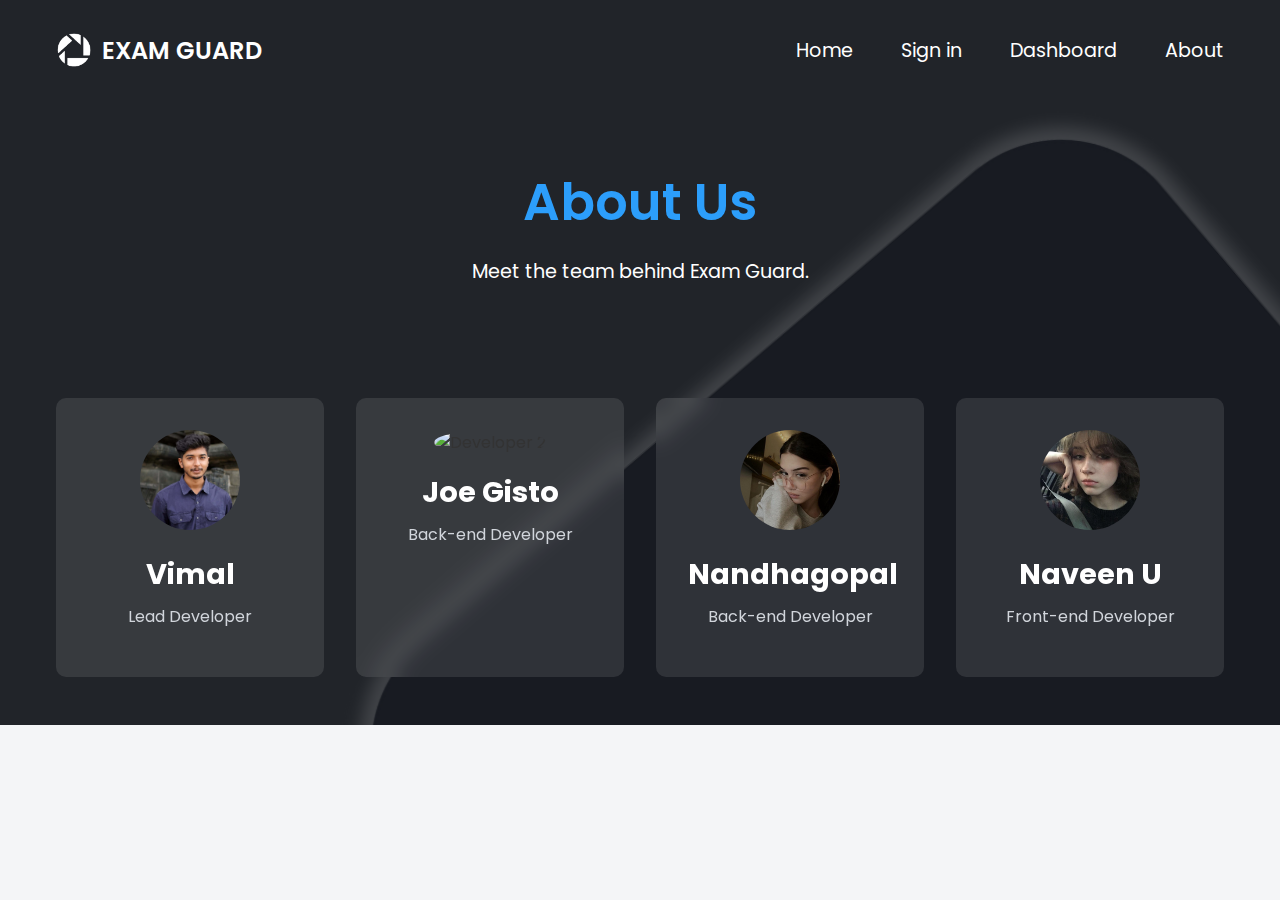
==== about.html @ d541d968 "first commit" ====
<!DOCTYPE html>
<html lang="en">
  <head>
    <meta charset="UTF-8" />
    <meta name="viewport" content="width=device-width, initial-scale=1.0" />
    <link
      href="https://cdn.jsdelivr.net/npm/remixicon@4.2.0/fonts/remixicon.css"
      rel="stylesheet"
    />
    <link rel="stylesheet" href="styles.css" />
    <link rel="stylesheet" href="about.css" />
    <title>EXAM GUARD - About</title>
  </head>
  <body>
    <nav>
      <div class="nav__header">
        <div class="nav__logo">
          <a href="index.html">
            <img src="assets/logo.png" alt="logo" />
            <span>EXAM GUARD</span>
          </a>
        </div>
        <div class="nav__menu__btn" id="menu-btn">
          <i class="ri-menu-line"></i>
        </div>
      </div>
      <ul class="nav__links" id="nav-links">
        <li><a href="index.html">Home</a></li>
        <li><a href="login.html">Sign in</a></li>
        <li><a href="dashboard.html">Dashboard</a></li>
        <li><a href="#">About</a></li>
      </ul>
    </nav>

    <div class="about-header">
      <h1>About Us</h1>
      <p>Meet the team behind Exam Guard.</p>
    </div>

    <div class="developers">
      <div class="developer-card">
        <img src="assets/developer1.jpg" alt="Developer 1" class="developer-image" />
        <h3>Vimal</h3>
        <p>Lead Developer</p>
        <div class="developer-socials">
          <a href="#" class="social-icon"><i class="ri-linkedin-fill"></i></a>
          <a href="#" class="social-icon"><i class="ri-github-fill"></i></a>
        </div>
      </div>

      <div class="developer-card">
        <img src="assets/developer2.jpg" alt="Developer 2" class="developer-image" />
        <h3>Joe Gisto</h3>
        <p>Back-end Developer</p>
        <div class="developer-socials">
          <a href="#" class="social-icon"><i class="ri-linkedin-fill"></i></a>
          <a href="#" class="social-icon"><i class="ri-github-fill"></i></a>
        </div>
      </div>

      <div class="developer-card">
        <img src="assets/developer3.jpg" alt="Developer 3" class="developer-image" />
        <h3>Nandhagopal</h3>
        <p>Back-end Developer</p>
        <div class="developer-socials">
          <a href="#" class="social-icon"><i class="ri-linkedin-fill"></i></a>
          <a href="#" class="social-icon"><i class="ri-github-fill"></i></a>
        </div>
      </div>

      <div class="developer-card">
        <img src="assets/developer4.jpg" alt="Developer 4" class="developer-image" />
        <h3>Naveen U</h3>
        <p>Front-end Developer</p>
        <div class="developer-socials">
          <a href="#" class="social-icon"><i class="ri-linkedin-fill"></i></a>
          <a href="#" class="social-icon"><i class="ri-github-fill"></i></a>
        </div>
      </div>
    </div>
    
    <script src="main.js"></script>
  </body>
</html>
---- styles.css ----
@import url("https://fonts.googleapis.com/css2?family=Poppins:ital,wght@0,100;0,200;0,300;0,400;0,500;0,600;0,700;0,800;0,900;1,100;1,200;1,300;1,400;1,500;1,600;1,700;1,800;1,900&display=swap");

:root {
  --primary-color: #2c9efb;
  --secondary-color: #212429;
  --text-light: #d1d5db;
  --white: #ffffff;
  --max-width: 1200px;
}

* {
  padding: 0;
  margin: 0;
  box-sizing: border-box;
}

a {
  text-decoration: none;
  transition: 0.3s;
}

ul {
  list-style: none;
}

body {
  font-family: "Poppins", sans-serif;
  background-image: url("assets/bg.png");
  background-position: center center;
  background-size: cover;
  background-repeat: no-repeat;
}

nav {
  position: fixed;
  isolation: isolate;
  width: 100%;
  max-width: var(--max-width);
  margin-inline: auto;
  z-index: 9;
}

.nav__header {
  padding: 1rem;
  width: 100%;
  display: flex;
  align-items: center;
  justify-content: space-between;
  background-color: var(--primary-color);
}

.nav__logo a {
  display: flex;
  align-items: center;
  gap: 10px;
  font-size: 1.5rem;
  font-weight: 600;
  color: var(--white);
}

.nav__logo img {
  display: flex;
  max-width: 36px;
}

.nav__logo span {
  display: none;
}

.nav__menu__btn {
  font-size: 1.5rem;
  color: var(--white);
  cursor: pointer;
}

.nav__links {
  position: absolute;
  top: 65px;
  left: 0;
  width: 100%;
  display: flex;
  align-items: center;
  justify-content: center;
  flex-direction: column;
  gap: 2rem;
  padding: 2rem;
  background-color: var(--primary-color);
  transition: 0.5s;
  z-index: -1;
  transform: translateY(-100%);
}

.nav__links.open {
  transform: translateY(0);
}

.nav__links a {
  font-size: 1.2rem;
  color: var(--white);
}

.nav__links a:hover {
  color: var(--secondary-color);
}

.header__container {
  max-width: var(--max-width);
  margin-inline: auto;
  padding-block: 5rem 2rem;
  padding-inline: 1rem;
  display: grid;
  gap: 2rem;
}

.header__image img {
  width: 100%;
  max-width: 500px;
  margin-inline: auto;
  display: flex;
}

.header__content {
  overflow: hidden;
  text-align: center;
}

.header__content h2 {
  position: relative;
  isolation: isolate;
  max-width: fit-content;
  margin-left: auto;
  margin-bottom: 1rem;
  font-size: 1.5rem;
  font-weight: 500;
  color: var(--primary-color);
  text-align: right;
}

.header__content h2::before {
  position: absolute;
  content: "";
  top: 50%;
  left: 0;
  transform: translate(calc(-100% - 1rem), -50%);
  height: 2px;
  width: 150%;
  background-color: var(--white);
}

.header__content h1 {
  font-size: 3.2rem; /* Adjusted size */
  font-weight: 600;
  color: var(--white);
  line-height: 3.5rem;
  margin-bottom: 0.5rem; /* Added spacing between h1 and h2 */
}
.subtitle {
  font-size: 0.5rem; /* Smaller subtitle size */
  color: var(--primary-color);
  margin-bottom: 1rem; /* Space below the subtitle */
}


.h1__span-1 {
  margin-top: -1rem;
  font-size: 0.3rem;
  color: var(--primary-color);
}

.h1__span-2 {
  font-size: 2rem;
  font-weight: 400;
}

.header__content p {
  margin-bottom: 2rem;
  color: var(--text-light);
}

.header__content .btn {
  padding: 0.75rem 1.5rem;
  outline: none;
  border: none;
  font-size: 1rem;
  color: var(--white);
  background-color: var(--primary-color);
  border-radius: 5rem;
  transition: 0.3s;
  cursor: pointer;
}

.header__content .btn:hover {
  color: var(--primary-color);
  background-color: var(--white);
}

.socials {
  padding-block: 2rem 4rem;
  display: flex;
  align-items: center;
  justify-content: center;
  gap: 1rem;
}

.socials a {
  font-size: 1.5rem;
  color: var(--text-light);
}

.socials a:hover {
  color: var(--primary-color);
}

.header__bar {
  font-size: 0.9rem;
  color: var(--text-light);
}

@media (width > 768px) {
  nav {
    position: static;
    padding: 2rem 1rem;
    display: flex;
    align-items: center;
    justify-content: space-between;
    gap: 2rem;
  }

  .nav__header {
    padding: 0;
    background-color: transparent;
  }

  .nav__logo span {
    display: flex;
  }

  .nav__menu__btn {
    display: none;
  }

  .nav__links {
    position: static;
    padding: 0;
    flex-direction: row;
    justify-content: flex-end;
    gap: 3rem;
    background-color: transparent;
    transform: none;
  }

  .nav__links a:hover {
    color: var(--primary-color);
  }

  .header__container {
    grid-template-columns: repeat(2, 1fr);
    align-items: center;
    padding-block: 2rem;
  }

  .header__image {
    grid-area: 1/2/2/3;
  }

  .header__content {
    text-align: left;
  }

  .socials {
    justify-content: flex-start;
  }
}

/* Login specific styles */
.login {
  position: relative;
  height: 100vh;
  align-items: center;
  padding-top: 5rem;
}

.login__title {
  font-size: 2.5rem;
  color: var(--white);
  text-align: center;
  margin-bottom: 2rem;
}

.login__box {
  position: relative;
  display: flex;
  align-items: center;
  background-color: rgba(255, 255, 255, 0.1);
  border-radius: 1rem;
  backdrop-filter: blur(10px);
  margin-bottom: 1rem;
}

.login__input {
  width: 100%;
  padding: 1.5rem 2.5rem 1.5rem 1.25rem;
  background: none;
  color: var(--white);
  font-weight: 500;
  border: 2px solid transparent;
  border-radius: 1rem;
  transition: border-color .4s;
}

.login__input::placeholder {
  color: transparent;
}

.login__label {
  position: absolute;
  left: 1.25rem;
  color: var(--text-light);
  font-weight: 500;
  pointer-events: none;
  transition: transform .4s, font-size .4s, color .4s;
}

.login__icon {
  position: absolute;
  right: 1rem;
  color: var(--text-light);
  font-size: 1.25rem;
  transition: color .4s;
}

.login__password {
  cursor: pointer;
}

.login__forgot {
  display: block;
  width: max-content;
  margin-left: auto;
  margin-top: 0.5rem;
  font-size: 0.875rem;
  color: var(--text-light);
  transition: color .4s;
}

.login__forgot:hover {
  color: var(--primary-color);
}

.login__button {
  width: 100%;
  padding: 1rem;
  margin: 2rem 0;
  background-color: var(--primary-color);
  color: var(--white);
  font-weight: 600;
  border-radius: 4rem;
  cursor: pointer;
  transition: background-color .4s, transform .4s;
}

.login__button:hover {
  color: var(--primary-color);
  background-color: var(--white);
}

.login__social {
  text-align: center;
  margin-bottom: 2rem;
}

.login__social-title {
  font-size: 0.875rem;
  color: var(--text-light);
  margin-bottom: 1rem;
}

.login__social-links {
  display: flex;
  justify-content: center;
  gap: 1.5rem;
}

.login__social-link {
  width: 40px;
  height: 40px;
  display: grid;
  place-items: center;
  background-color: rgba(255, 255, 255, 0.1);
  border-radius: 50%;
  color: var(--white);
  font-size: 1.25rem;
  transition: background-color .4s, transform .4s;
}

.login__social-link:hover {
  background-color: var(--primary-color);
  transform: translateY(-3px);
}

.login__switch {
  text-align: center;
  color: var(--text-light);
}

.login__switch button {
  background: none;
  color: var(--primary-color);
  font-weight: 600;
  cursor: pointer;
  transition: color .4s;
}

.login__switch button:hover {
  color: #3c96f7;
}

/* Login/Register form switching */
.login__access, 
.login__register {
  position: absolute;
  width: 100%;
  padding: 2rem;
  transition: transform .4s, opacity .4s;
}

.login__register {
  transform: translateX(100%);
  opacity: 0;
  pointer-events: none;
}

.active .login__access {
  transform: translateX(-100%);
  opacity: 0;
  pointer-events: none;
}

.active .login__register {
  transform: translateX(0);
  opacity: 1;
  pointer-events: all;
}

/* Input focus styles */
.login__input:focus {
  border-color: var(--primary-color);
}

.login__input:focus ~ .login__label,
.login__input:not(:placeholder-shown).login__input:not(:focus) ~ .login__label {
  transform: translateY(-2.5rem);
  font-size: 0.75rem;
  color: var(--primary-color);
}

.login__input:focus ~ .login__icon,
.login__input:not(:placeholder-shown).login__input:not(:focus) ~ .login__icon {
  color: var(--primary-color);
}

/* Responsive styles */
@media screen and (min-width: 768px) {
  .login {
    padding-top: 0;
  }

  .login__area {
    width: 400px;
    margin: 0 auto;
  }
  
  .login__title {
    font-size: 3rem;
  }
}

@media screen and (min-width: 1024px) {
  .login {
    grid-template-columns: repeat(2, 1fr);
    gap: 0;
  }
  
  .login__access,
  .login__register {
    left: 0;
    width: 50%;
  }
  
  .login__decoration {
    position: absolute;
    right: 0;
    width: 50%;
    height: 100%;
    background:transparent;
    backdrop-filter: blur(0px);
    border-radius: 2rem 0 0 2rem;
  }
}

/* General page style */
.about-header {
  text-align: center;
  padding: 4rem 1rem;
  background-color: transparent; /* Removed the red background */
  color: var(--primary-color);
}

.about-header h1 {
  font-size: 3.2rem;
  font-weight: 600;
  margin-bottom: 1rem;
}

.about-header p {
  font-size: 1.2rem;
  color: var(--white);
  max-width: 800px;
  margin: 0 auto;
}

/* Developers section */
.developers {
  display: grid;
  grid-template-columns: repeat(auto-fill, minmax(250px, 1fr));
  gap: 2rem;
  padding: 3rem 1rem;
  max-width: var(--max-width);
  margin-inline: auto;
}

.developer-card {
  background: rgba(255, 255, 255, 0.1);
  backdrop-filter: blur(10px);
  border-radius: 10px;
  text-align: center;
  padding: 2rem;
  overflow: hidden;
  transition: transform 0.3s, box-shadow 0.3s;
}

.developer-card:hover {
  transform: translateY(-10px);
  box-shadow: 0 15px 30px rgba(0, 0, 0, 0.2);
}

.developer-image {
  width: 100px; /* Increase the width */
  height: 100px; /* Increase the height */
  border-radius: 50%; /* Make the image round */
  object-fit: cover; /* Ensure the image scales correctly */
  margin-bottom: 1rem;
}

.developer-card h3 {
  font-size: 1.8rem;
  color: var(--white);
  margin-bottom: 0.5rem;
}

.developer-card p {
  color: var(--text-light);
  font-size: 1rem;
  margin-bottom: 1rem;
}

.developer-socials {
  display: flex;
  justify-content: center;
  gap: 1rem;
}

.social-icon {
  font-size: 1.5rem;
  color: var(--text-light);
  transition: color 0.3s;
}

.social-icon:hover {
  color: var(--primary-color);
}

/*dash bord*/

/* General Styles */
body {
  font-family: 'Poppins', sans-serif;
  margin: 0;
  padding: 0;
  background-color: #f4f5f7;
  color: #333;
}

h2 {
  margin-bottom: 1rem;
  font-size: 1.8rem;
  color:#3c96f7;
}

a {
  text-decoration: none;
  color: inherit;
  transition: color 0.3s ease;
}

/* Minimal Navbar */
.navbar {
  width: 100%;
  background-color: transparent; /* No banner-like background */
  padding: 0.5rem 2rem;
  position: fixed;
  top: 0;
  left: 0;
  z-index: 1000;
  display: flex;
  justify-content: center;
}

.navbar__container {
  width: 100%;
  max-width: 1200px;
  display: flex;
  justify-content: space-between;
  align-items: center;
}

.navbar__logo {
  display: flex;
  align-items: center;
}

.navbar__logo img {
  width: 40px;
  height: 40px;
  margin-right: 0.5rem;
}

.navbar__logo span {
  color: #ffffff;
  font-size: 1.5rem;
  font-weight: bold;
}

.navbar__links ul {
  display: flex;
  list-style: none;
  margin: 0;
  padding: 0;
}

.navbar__links ul li {
  margin-left: 2rem;
}

.navbar__links ul li a {
  color: #ffffff;
  font-size: 1rem;
  text-decoration: none;
  transition: color 0.3s ease;
}

.navbar__links ul li a:hover,
.navbar__links ul li a.active {
  color: #ff0147; /* Highlight color for active or hovered links */
}


/* Main Dashboard */
.dashboard {
  padding: 2rem;
  display: flex;
  flex-direction: column;
  align-items: center;
}

/* Live Feed Section */
.live-feed {
  width: 100%;
  max-width: 1000px;
  margin-bottom: 2rem;
  text-align: center;
}

.camera-feed {
  width: 100%;
  height: 500px;
  background-color: #000;
  border-radius: 8px;
  overflow: hidden;
  display: flex;
  justify-content: center;
  align-items: center;
  box-shadow: 0 4px 8px rgba(0, 0, 0, 0.1);
}

.camera-feed video {
  width: 100%;
  height: 100%;
  object-fit: cover;
}

/* Parameters Section */
.parameters {
  width: 100%;
  max-width: 1000px;
}

.stats {
  display: grid;
  grid-template-columns: repeat(auto-fit, minmax(200px, 1fr));
  gap: 1.5rem;
}

.stat-card {
  background-color: #ffffff;
  padding: 1.5rem;
  border-radius: 8px;
  box-shadow: 0 4px 8px rgba(0, 0, 0, 0.1);
  display: flex;
  align-items: center;
  gap: 1rem;
  transition: transform 0.3s ease, box-shadow 0.3s ease;
}

.stat-card:hover {
  transform: translateY(-5px);
  box-shadow: 0 8px 16px rgba(0, 0, 0, 0.15);
}

.stat-card i {
  font-size: 2.5rem;
  color: #3c96f7;
}

.stat-info h2 {
  font-size: 1.8rem;
  font-weight: 600;
}

.stat-info p {
  color: #666;
}
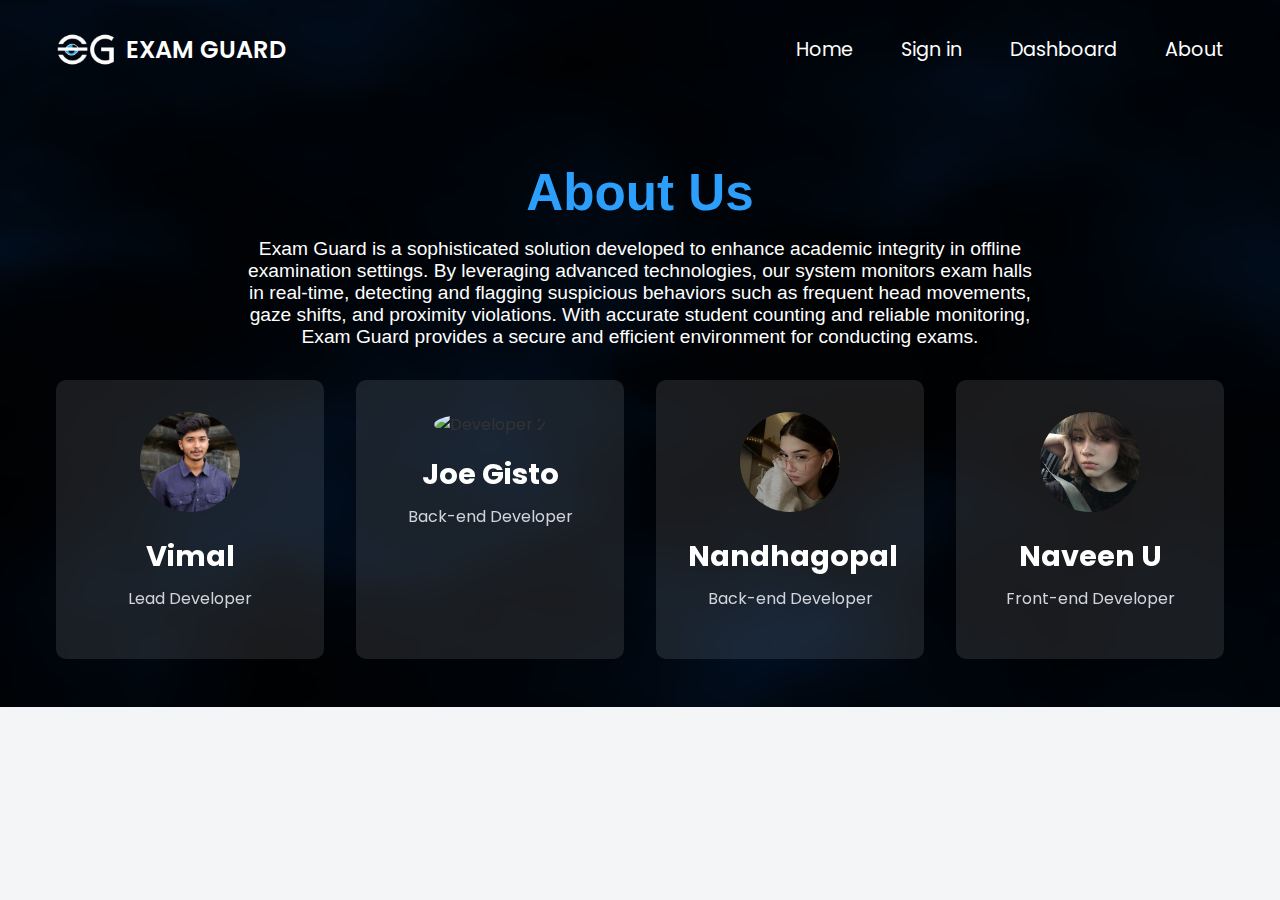
==== commit 1c1efea6: "bg and index button change" ====
--- a/about.html
+++ b/about.html
@@ -12,6 +12,7 @@
     <title>EXAM GUARD - About</title>
   </head>
   <body>
+    <div id="vanta-bg">
     <nav>
       <div class="nav__header">
         <div class="nav__logo">
@@ -34,7 +35,10 @@
 
     <div class="about-header">
       <h1>About Us</h1>
-      <p>Meet the team behind Exam Guard.</p>
+      <p>Exam Guard is a sophisticated solution developed to enhance academic integrity in offline examination settings.
+         By leveraging advanced technologies, our system monitors exam halls in real-time, detecting and flagging suspicious
+          behaviors such as frequent head movements, gaze shifts, and proximity violations. With accurate student counting and
+           reliable monitoring, Exam Guard provides a secure and efficient environment for conducting exams.</p>
     </div>
 
     <div class="developers">
@@ -80,5 +84,31 @@
     </div>
     
     <script src="main.js"></script>
+  </div>
+
+  <script src="https://cdnjs.cloudflare.com/ajax/libs/three.js/r121/three.min.js"></script>
+    <script src="https://cdn.jsdelivr.net/npm/vanta@latest/dist/vanta.fog.min.js"></script>
+    <script>
+      VANTA.FOG({
+        el: "#vanta-bg",
+        mouseControls: true,
+        touchControls: true,
+        gyroControls: false,
+        highlightColor: 0x0,
+        midtoneColor: 0x8bd4,
+        lowlightColor: 0x0,
+        baseColor: 0x0,
+        blurFactor: 0.9,
+        speed: 1.2,
+        zoom: 0.4,
+      });
+  
+      function toggleMenu() {
+        document.getElementById("nav-links").classList.toggle("open");
+      }
+    </script>
+    <script src="main.js"></script>
+
+
   </body>
 </html>
--- a/styles.css
+++ b/styles.css
@@ -60,7 +60,7 @@
 
 .nav__logo img {
   display: flex;
-  max-width: 36px;
+  max-width: 60px;
 }
 
 .nav__logo span {
@@ -120,9 +120,11 @@
 }
 
 .header__content {
+  margin-left: 17px;
   overflow: hidden;
   text-align: center;
 }
+
 
 .header__content h2 {
   position: relative;
@@ -148,6 +150,7 @@
 }
 
 .header__content h1 {
+  margin-left: 16px;
   font-size: 3.2rem; /* Adjusted size */
   font-weight: 600;
   color: var(--white);
@@ -155,6 +158,7 @@
   margin-bottom: 0.5rem; /* Added spacing between h1 and h2 */
 }
 .subtitle {
+  margin-left: 16px;
   font-size: 0.5rem; /* Smaller subtitle size */
   color: var(--primary-color);
   margin-bottom: 1rem; /* Space below the subtitle */
@@ -162,6 +166,7 @@
 
 
 .h1__span-1 {
+  margin-left: 16px;
   margin-top: -1rem;
   font-size: 0.3rem;
   color: var(--primary-color);
@@ -173,28 +178,98 @@
 }
 
 .header__content p {
+  margin-left: 16px;
   margin-bottom: 2rem;
   color: var(--text-light);
 }
 
-.header__content .btn {
-  padding: 0.75rem 1.5rem;
+/* From Uiverse.io by liceajj */ 
+.cta {
+  margin-left: 16px;
+  display: flex;
+  padding: 6px 12px;
+  text-decoration: none;
+  font-family: "Poppins", sans-serif;
+  font-size: 19px;
+  color: white;
+  background: #1179ce;
+  transition: 1s;
+  box-shadow: 6px 6px 0 black;
+  transform: skewX(-15deg);
+  border: none;
+}
+
+.cta:focus {
   outline: none;
-  border: none;
-  font-size: 1rem;
-  color: var(--white);
-  background-color: var(--primary-color);
-  border-radius: 5rem;
-  transition: 0.3s;
-  cursor: pointer;
-}
-
-.header__content .btn:hover {
-  color: var(--primary-color);
-  background-color: var(--white);
-}
+}
+
+.cta:hover {
+  transition: 0.5s;
+  box-shadow: 10px 10px 0 #869da6;
+}
+
+.cta .second {
+  transition: 0.5s;
+  margin-right: 0px;
+}
+
+.cta:hover .second {
+  transition: 0.5s;
+  margin-right: 45px;
+}
+
+.span {
+  transform: skewX(15deg);
+}
+
+.second {
+  width: 20px;
+  margin-left: 30px;
+  position: relative;
+  top: 12%;
+}
+
+.one {
+  transition: 0.4s;
+  transform: translateX(-60%);
+}
+
+.two {
+  transition: 0.5s;
+  transform: translateX(-30%);
+}
+
+.cta:hover .three {
+  animation: color_anim 1s infinite 0.2s;
+}
+
+.cta:hover .one {
+  transform: translateX(0%);
+  animation: color_anim 1s infinite 0.6s;
+}
+
+.cta:hover .two {
+  transform: translateX(0%);
+  animation: color_anim 1s infinite 0.4s;
+}
+
+@keyframes color_anim {
+  0% {
+    fill: white;
+  }
+
+  50% {
+    fill: #2768b3;
+  }
+
+  100% {
+    fill: white;
+  }
+}
+
 
 .socials {
+  margin-left: 16px;
   padding-block: 2rem 4rem;
   display: flex;
   align-items: center;
@@ -212,6 +287,7 @@
 }
 
 .header__bar {
+  margin-left: 16px;
   font-size: 0.9rem;
   color: var(--text-light);
 }
@@ -404,7 +480,7 @@
 }
 
 .login__switch button {
-  background: none;
+  background:none;
   color: var(--primary-color);
   font-weight: 600;
   cursor: pointer;
@@ -500,9 +576,10 @@
 
 /* General page style */
 .about-header {
-  text-align: center;
+  font-family:'Lucida Sans', 'Lucida Sans Regular', 'Lucida Grande', 'Lucida Sans Unicode', Geneva, Verdana, sans-serif;
+  text-align:center;
   padding: 4rem 1rem;
-  background-color: transparent; /* Removed the red background */
+  background-color: transparent;
   color: var(--primary-color);
 }
 
@@ -530,6 +607,7 @@
 }
 
 .developer-card {
+  margin-top: -5rem;
   background: rgba(255, 255, 255, 0.1);
   backdrop-filter: blur(10px);
   border-radius: 10px;
